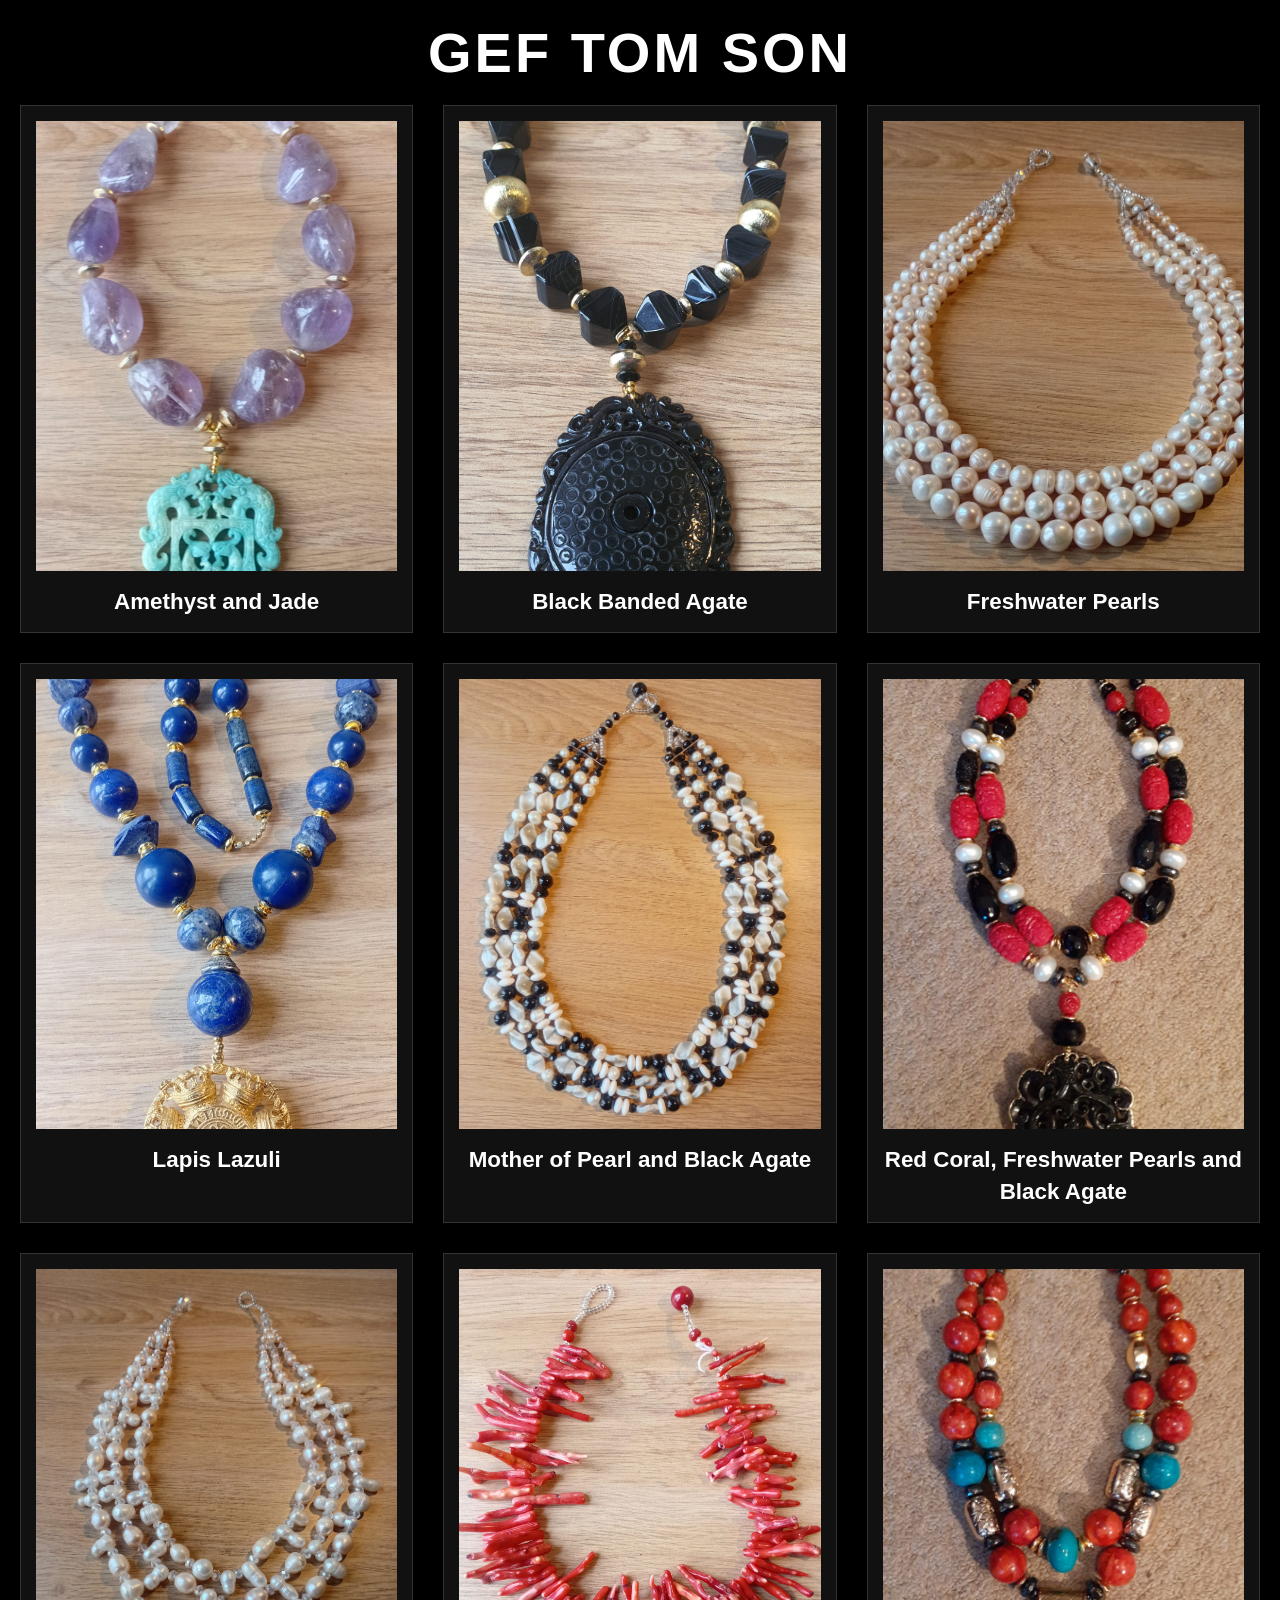
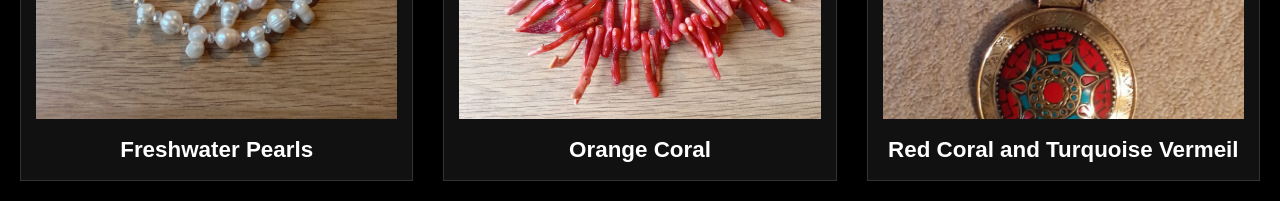
==== gallery.html @ 4cab82b5 "Add files via upload" ====
<!DOCTYPE html>
<html lang="en">
<head>
    <meta charset="UTF-8">
    <meta name="viewport" content="width=device-width, initial-scale=1.0">
    <title>Gallery</title>
    <link rel="stylesheet" href="style.css">
</head>
<body>

    <a href="index.html" class="gallery-title">GEF TOM SON</a>

    <div class="gallery-grid">

        <div class="item">
            <img src="Images/Amethyst and jade.JPG" alt="Amethyst and Jade">
            <h3>Amethyst and Jade</h3>
        </div>

        <div class="item">
            <img src="Images/Black banded agate.JPG" alt="Black Banded Agate">
            <h3>Black Banded Agate</h3>
        </div>

        <div class="item">
            <img src="Images/Freshwater pearls 2.JPG" alt="Freshwater Pearls">
            <h3>Freshwater Pearls</h3>
        </div>

        <div class="item">
            <img src="Images/Lapus Lazuli.JPG" alt="Lapis Lazuli">
            <h3>Lapis Lazuli</h3>
        </div>

        <div class="item">
            <img src="Images/Mother of pearl and black agate.JPG" alt="Mother of Pearl and Black Agate">
            <h3>Mother of Pearl and Black Agate</h3>
        </div>

        <div class="item">
            <img src="Images/Red Coral Freshwater Pearls and Black Agate.JPG" alt="Red Coral, Freshwater Pearls and Black Agate">
            <h3>Red Coral, Freshwater Pearls and Black Agate</h3>
        </div>

                <div class="item">
            <img src="Images/Freshwater pearls.JPG" alt="Freshwater Pearls">
            <h3>Freshwater Pearls</h3>
        </div>

        <div class="item">
            <img src="Images/Orange Coral.JPG" alt="Orange Coral">
            <h3>Orange Coral</h3>
        </div>

        <div class="item">
            <img src="Images/Red Coral Turquoise Vermeil.JPG" alt="Red Coral and Turquoise Vermeil">
            <h3>Red Coral and Turquoise Vermeil</h3>
        </div>
    </div>

</body>
</html>
---- style.css ----
* {
    margin: 0;
    padding: 0;
    box-sizing: border-box;
}

html {
    scroll-behavior: smooth;
}

body {
    min-height: 100vh;
    background: #000;
    color: white;
    font-family: Arial, sans-serif;
}

/* ================
    Landing Page 
===================*/

.landing-container {
    min-height: 100vh;
    width: 100%;
    padding: 40px 20px;
    display: flex;
    flex-direction: column;
    justify-content: center;
    align-items: center;
    gap: 15px;
    text-align: center;
}

.landing-container h1 {
    font-size: clamp(3rem, 10vw, 10rem);
    letter-spacing: clamp(3px, 1vw, 8px);
    margin-bottom: 40px;
    line-height: 1;
}

.landing-image {
    width: 100%;
    max-width: 1600px;
    padding: 10px;
    text-align: center;
}

.landing-image img {
    display: block;
    max-width: 1600px;
    width: 80%;
    height: auto;
    max-height: 725px;
    margin: 0 auto;
    object-fit: contain;
}

.gallery-button {
    display: inline-block;
    padding: 15px 35px;
    background: white;
    color: black;
    text-decoration: none;
    border-radius: 30px;
    font-weight: bold;
    transition: 0.3s;
    margin-top: 20px;
    transition:
        background 0.3s ease,
        transform 0.3s ease;
}

.gallery-button:hover {
    background: #ddd;
    transform: traslatey(-2Ppx);
}

.gallery-button:focus-visible {
    outline: 3px solid white;
    outline-offset: 4px;
}

.contact-info {
    margin-top: 30px;
    line-height: 1.8;
    font-size: 20px;
}

/* =================
    Gallery Page 
=================== */

.gallery-title {
    display: block;
    width: fit-content;
    margin: 0 auto;
    padding: 30px, 20px;
    font-weight: bold;
    font-size: clamp(2rem, 6vw, 3.5rem);
    text-align: center;
    color: white;
    text-decoration: none;
    letter-spacing: 3px;
    margin-top: 20px;
}

.gallery-title:hover {
    color: #ccc;
}

.gallery-grid {
    width: 100%;
    max-width: 1400px;
    margin: 0 auto;
    padding: 20px;
    display: grid;
    grid-template-columns: repeat(3, minmax(0, 1fr));
    gap: 30px;
}

.item {
    min-width: 0;
    overflow: hidden;
    background: #111;
    border: 1px solid #333;
    padding: 15px;
    text-align: center;
}

.item img {
    display: block;
    width: 100%;
    height: 450px;
    object-fit: cover;
}

.item h3 {
    margin-top: 15px;
    font-size: 1.4rem;
    line-height: 1.4;
}

.item p {
    margin-top: 10px;
    color: #ccc;
}

/* =========================
   Tablet
========================= */

@media (max-width: 900px) {
    .landing-container {
        justify-content: flex-start;
        padding-top: 60px;
    }

    .landing-container h1 {
        margin-bottom: 20px;
    }

    .landing-image img {
        width: 90%;
    }

    .gallery-grid {
        grid-template-columns: repeat(2, minmax(0, 1fr));
        gap: 20px;
    }

    .item img {
        height: 400px;
    }
}

/* =========================
   Mobile
========================= */

@media (max-width: 600px) {
    .landing-container {
        min-height: 100svh;
        padding: 40px 15px;
        gap: 15px;
    }

    .landing-container h1 {
        font-size: clamp(2.5rem, 15vw, 4rem);
        letter-spacing: 3px;
        margin-bottom: 15px;
    }

    .landing-image {
        padding: 0;
    }

    .landing-image img {
        width: 100%;
        max-height: none;
    }

    .gallery-button {
        width: 100%;
        max-width: 280px;
        padding: 14px 25px;
    }

    .contact-info {
        margin-top: 15px;
        font-size: 16px;
    }

    .gallery-title {
        padding: 25px 15px;
        font-size: 2.2rem;
        letter-spacing: 2px;
    }

    .gallery-grid {
        grid-template-columns: 1fr;
        padding: 15px;
        gap: 20px;
    }

    .item {
        padding: 10px;
    }

        .item img {
        height: auto;
        max-height: 550px;
        object-fit: contain;
    }

    .item h3 {
        font-size: 1.2rem;
    }
}
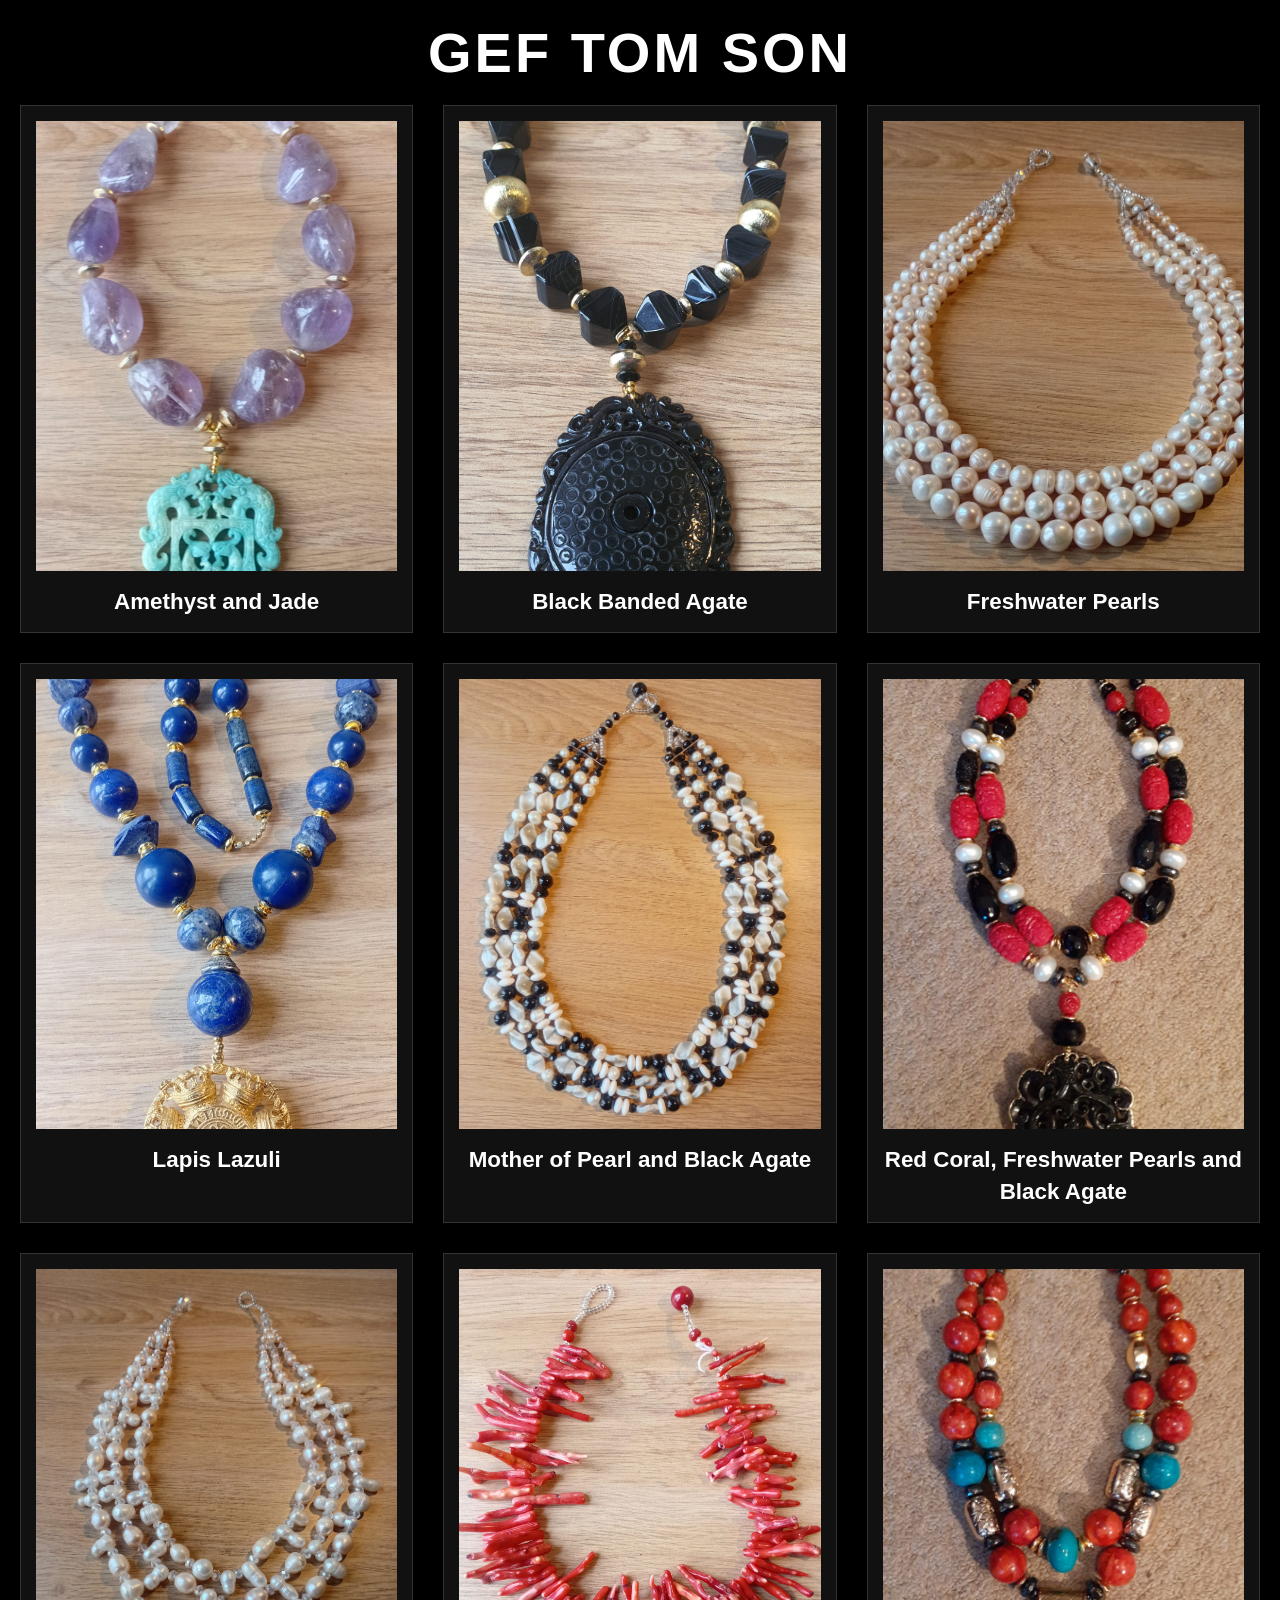
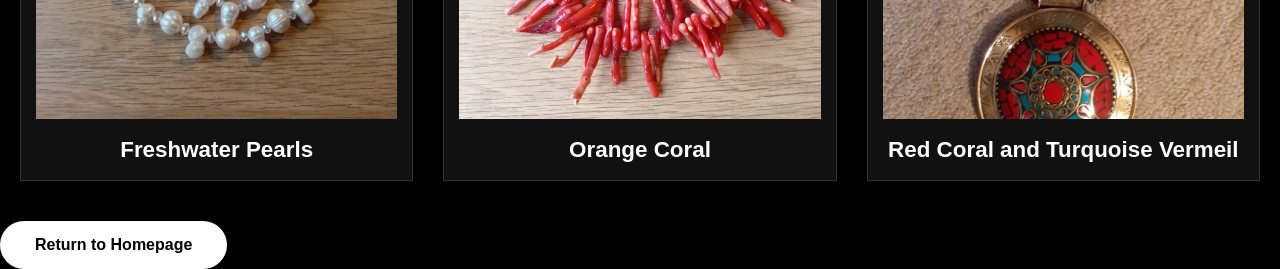
==== commit 4a432130: "Update gallery.html updated Gallery Page to add a homepage button" ====
--- a/gallery.html
+++ b/gallery.html
@@ -58,5 +58,8 @@
         </div>
     </div>
 
+    <div class="return-home">
+        <a href="index.html" class="gallery-button">Return to Homepage</a>
+
 </body>
-</html>+</html>
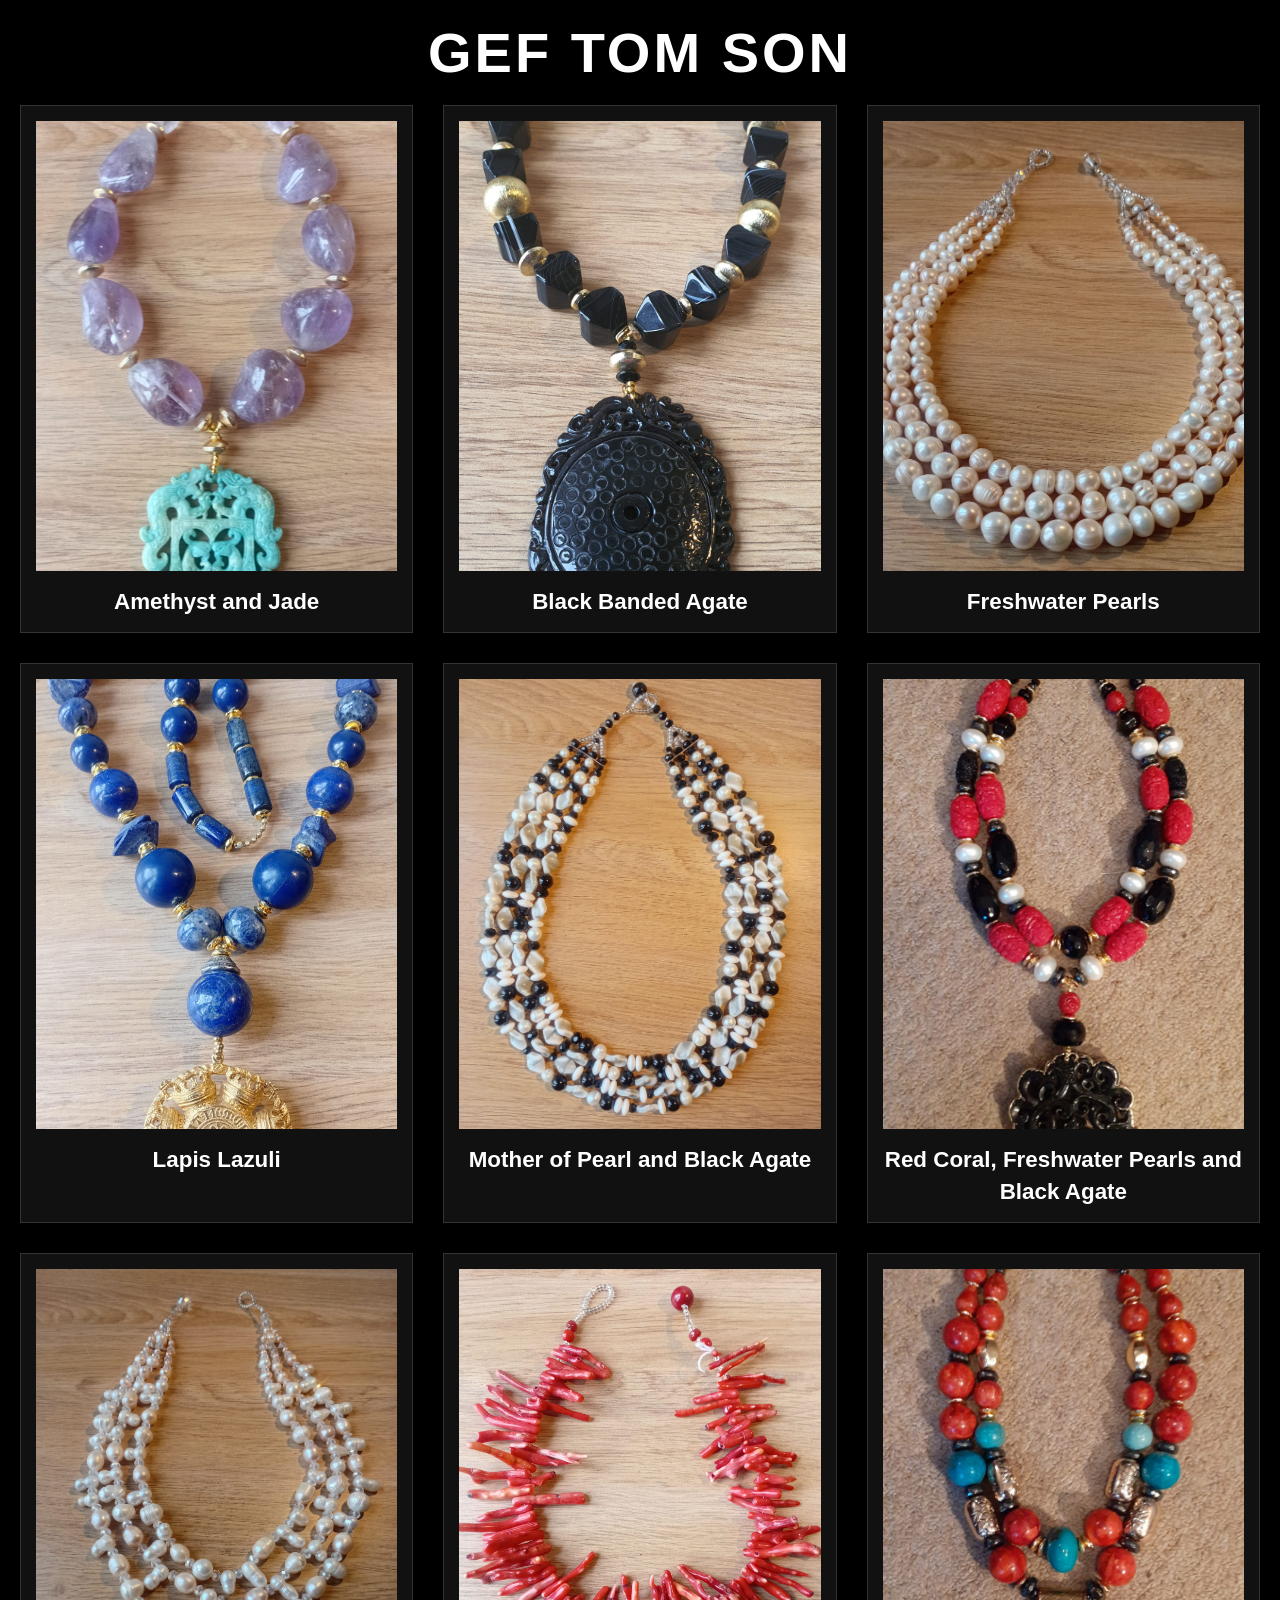
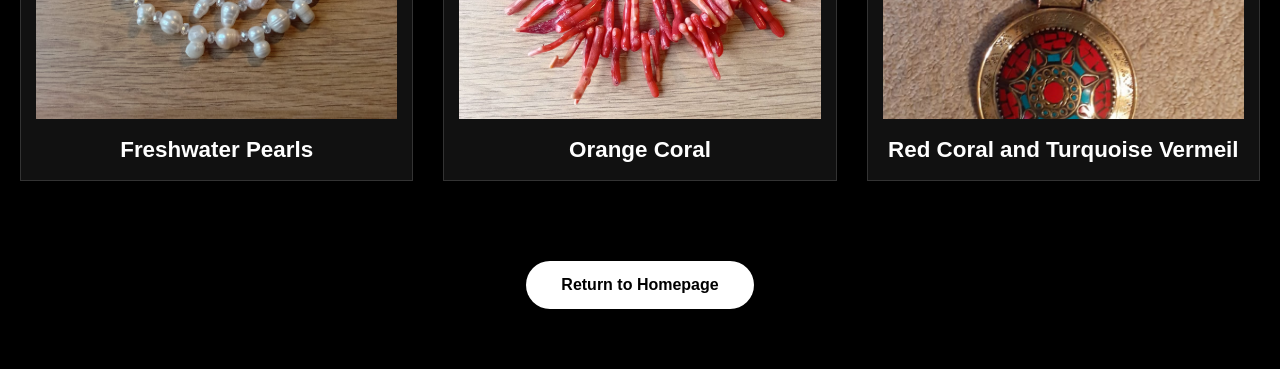
==== commit 5ff46493: "Update gallery.html fixed a typo in code" ====
--- a/gallery.html
+++ b/gallery.html
@@ -60,6 +60,7 @@
 
     <div class="return-home">
         <a href="index.html" class="gallery-button">Return to Homepage</a>
+    </div>
 
 </body>
 </html>
--- a/style.css
+++ b/style.css
@@ -145,6 +145,12 @@
     color: #ccc;
 }
 
+.return-home {
+    display: flex;
+    justify-content: center;
+    margin: 40px 0 60px;
+}
+
 /* =========================
    Tablet
 ========================= */
@@ -235,4 +241,4 @@
     .item h3 {
         font-size: 1.2rem;
     }
-}+}
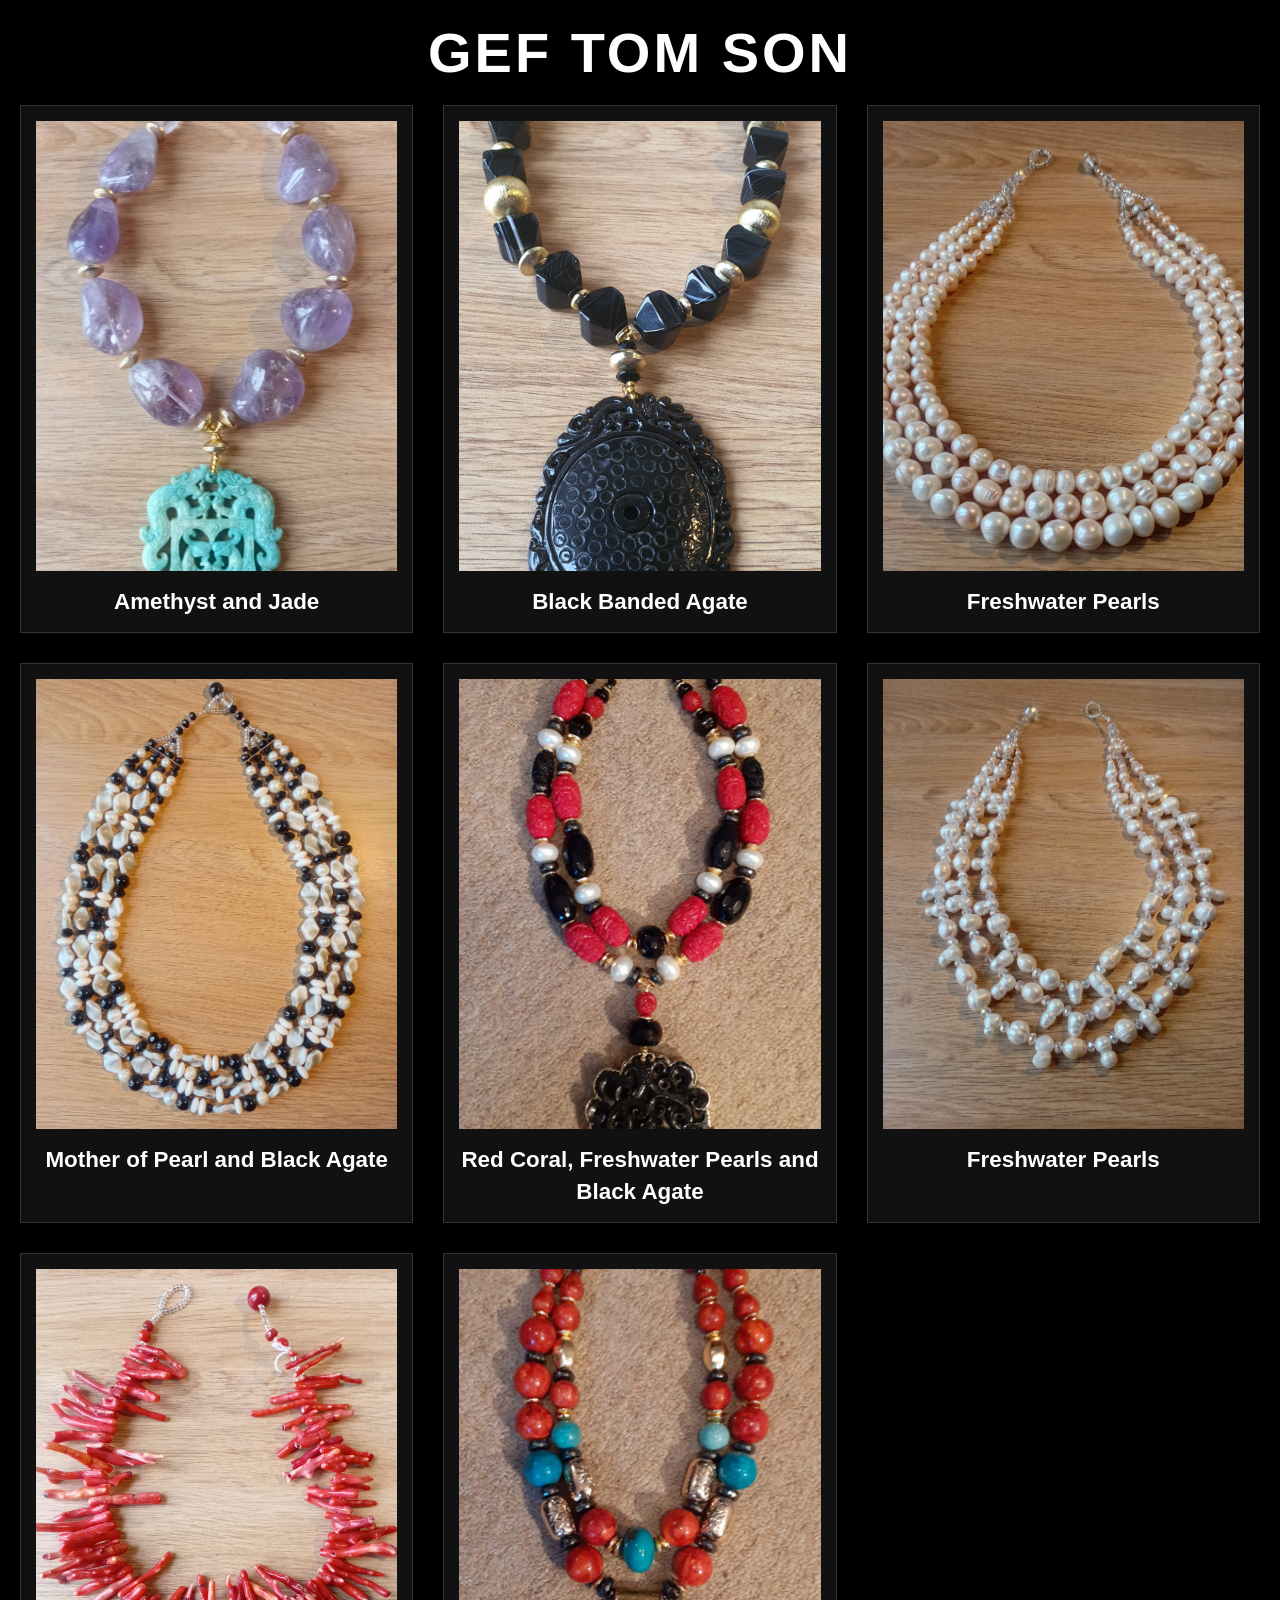
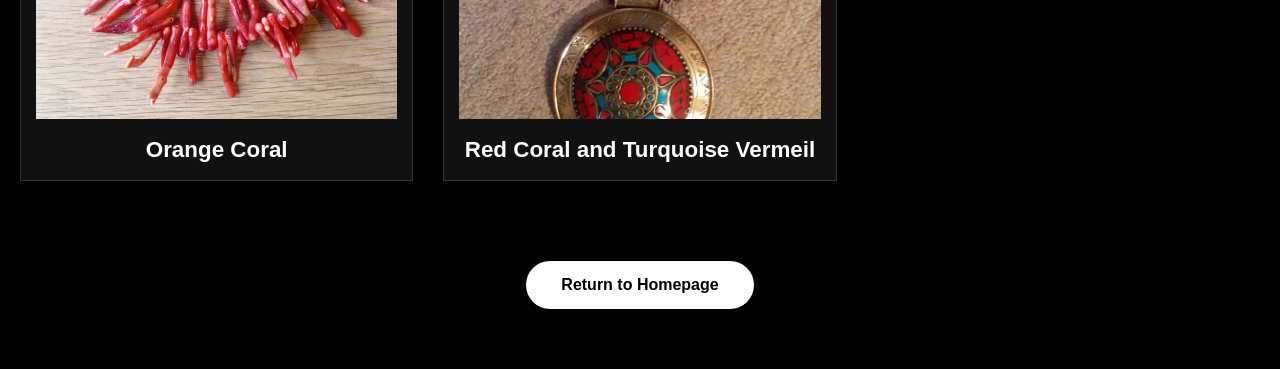
==== commit 64c60142: "Update gallery.html Deleted Lapis Lazuli necklace image" ====
--- a/gallery.html
+++ b/gallery.html
@@ -25,11 +25,6 @@
         <div class="item">
             <img src="Images/Freshwater pearls 2.JPG" alt="Freshwater Pearls">
             <h3>Freshwater Pearls</h3>
-        </div>
-
-        <div class="item">
-            <img src="Images/Lapus Lazuli.JPG" alt="Lapis Lazuli">
-            <h3>Lapis Lazuli</h3>
         </div>
 
         <div class="item">
--- a/style.css
+++ b/style.css
@@ -34,25 +34,122 @@
 .landing-container h1 {
     font-size: clamp(3rem, 10vw, 10rem);
     letter-spacing: clamp(3px, 1vw, 8px);
-    margin-bottom: 40px;
+    margin-bottom: 0px;
     line-height: 1;
 }
 
+.landing-container h3 {
+    margin-bottom: 20px;
+}
+
 .landing-image {
-    width: 100%;
+    position: relative;
+    width: 80%;
     max-width: 1600px;
+    height: min(725px, 45vw);
+    min-height: 350px;
     padding: 10px;
+    overflow: hidden;
     text-align: center;
 }
 
-.landing-image img {
+.carousel-slide {
+    position: absolute;
+    inset: 10px;
+
+    display: flex;
+    justify-content: center;
+    align-items: center;
+
+    opacity: 0;
+    visibility: hidden;
+
+    transition:
+        opacity 0.6s ease,
+        visibility 0.6s ease;
+}
+
+.carousel-slide.active {
+    opacity: 1;
+    visibility: visible;
+}
+
+.carousel-slide img {
     display: block;
-    max-width: 1600px;
-    width: 80%;
-    height: auto;
-    max-height: 725px;
+    width: 100%;
+    height: 100%;
     margin: 0 auto;
     object-fit: contain;
+}
+
+/* Carousel arrows */
+
+.carousel-arrow {
+    position: absolute;
+    top: 50%;
+    z-index: 5;
+
+    width: 48px;
+    height: 48px;
+
+    border: none;
+    border-radius: 50%;
+
+    background: rgba(0, 0, 0, 0.65);
+    color: white;
+
+    font-size: 22px;
+    cursor: pointer;
+
+    transform: translateY(-50%);
+    transition:
+        background 0.3s ease,
+        color 0.3s ease;
+}
+
+.carousel-arrow:hover {
+    background: white;
+    color: black;
+}
+
+.carousel-arrow-left {
+    left: 25px;
+}
+
+.carousel-arrow-right {
+    right: 25px;
+}
+
+/* Carousel dots */
+
+.carousel-dots {
+    position: absolute;
+    bottom: 25px;
+    left: 50%;
+    z-index: 5;
+
+    display: flex;
+    gap: 10px;
+
+    transform: translateX(-50%);
+}
+
+.carousel-dot {
+    width: 12px;
+    height: 12px;
+
+    padding: 0;
+
+    border: 2px solid white;
+    border-radius: 50%;
+
+    background: rgba(0, 0, 0, 0.5);
+
+    cursor: pointer;
+}
+
+.carousel-dot.active {
+    background: white;
 }
 
 .gallery-button {
@@ -72,7 +169,7 @@
 
 .gallery-button:hover {
     background: #ddd;
-    transform: traslatey(-2Ppx);
+    transform: translateY(-2Ppx);
 }
 
 .gallery-button:focus-visible {
@@ -165,8 +262,9 @@
         margin-bottom: 20px;
     }
 
-    .landing-image img {
-        width: 90%;
+    .landing-image {
+    width: 90%;
+    height: min(600px, 60vw);
     }
 
     .gallery-grid {
@@ -197,13 +295,39 @@
     }
 
     .landing-image {
-        padding: 0;
-    }
-
-    .landing-image img {
-        width: 100%;
-        max-height: none;
-    }
+    width: 100%;
+    height: 65vw;
+    min-height: 240px;
+    max-height: 400px;
+    padding: 0;
+}
+
+.carousel-slide {
+    inset: 0;
+}
+
+.carousel-arrow {
+    width: 40px;
+    height: 40px;
+    font-size: 18px;
+}
+
+.carousel-arrow-left {
+    left: 10px;
+}
+
+.carousel-arrow-right {
+    right: 10px;
+}
+
+.carousel-dots {
+    bottom: 12px;
+}
+
+.carousel-dot {
+    width: 10px;
+    height: 10px;
+}
 
     .gallery-button {
         width: 100%;
